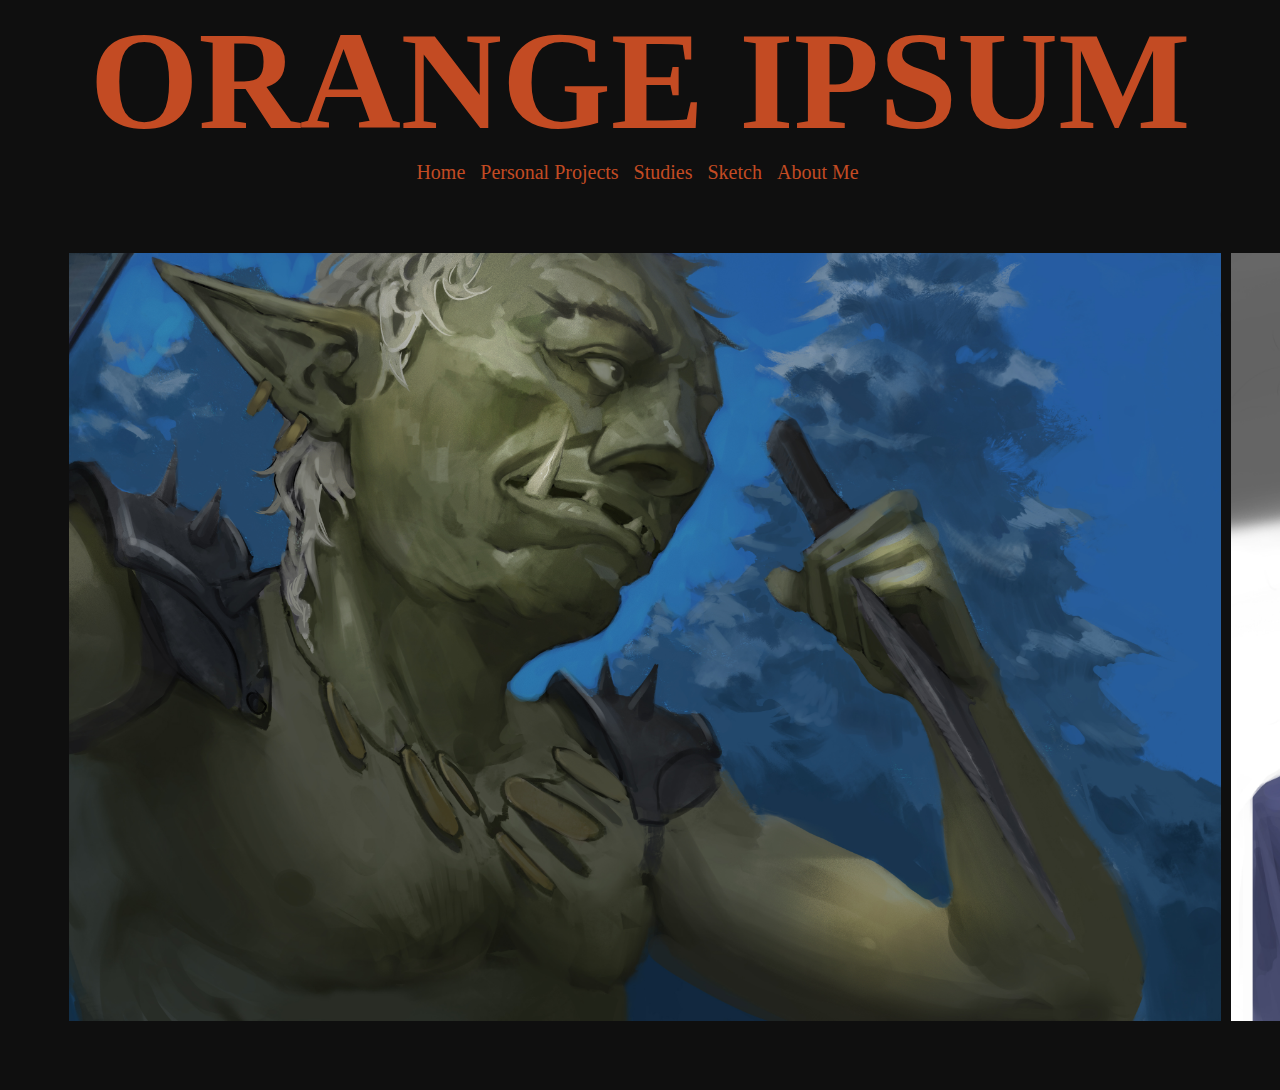
==== PersonalProjects.html @ 5a0e5245 "initial commit" ====
<!DOCTYPE html>
<html>
    <head>
        <link rel="stylesheet" href="style.css">
        <title>PERSONAL PROJECTS</title>
    </head>
</html>

<div class="flex-container">    
    <h1>ORANGE IPSUM</h1> 
</div>

<div class="navbar">  
    <li><a href="index.html">Home </a></li>
    <li><a href="PersonalProjects.html">Personal Projects </a></li>
    <li><a href="Studies.html">Studies </a></li>
    <li><a href="Sketch.html">Sketch </a></li>
    <li><a href="AboutMe.html">About Me </a></li>
</div>

<div class="image-slider">
    <img src="src/img/Goblin.jpg" >
    <img src="src/img/Hero_Final.jpg" >
    <img src="src/BG.jpg">
</div>

<body> 
</body>
---- style.css ----
@font-face {
    font-family: "Metal";
    src: local("MetalMania-Regular");
  
  }

body {
    margin: 0;
    background-color: rgb(15, 15, 15);
}

.flex-container {
    margin: 0;
    padding: 0;
    font-family: "Metal";
    font-size: 70px;
    color: rgb(195, 75, 35);
    justify-content: center;
    display: flex;
    flex-direction: row;
    background-color: rgb(15, 15, 15);
}



.navbar {
    white-space: pre;
    display: flex;
    justify-content: center;
    font-family: "Metal";
    color: rgb(195, 75, 35);
    background-color: rgb(15, 15, 15);
}

h1 {
    margin-bottom: 0;
    margin-top: 0;
}

li {
    justify-content: center;
    display: inline;
    font-size: 20px;
    margin-right: 5px;
    margin-left: 5px;
 
}

a:link {
    text-decoration: none;
    color: rgb(195, 75, 35);
}

a:visited {
    text-decoration: none;
    color: rgb(195, 75, 35);
}

a:hover {
    text-decoration: none;
    color: rgb(218, 134, 107);
}

a:active {
    text-decoration: none;
    color: rgb(218, 134, 107);
}

.image-slider {
    
    display: flex;
    flex-direction: row;   
    margin: 5%;
}

img {
    object-fit: cover;
    width: 100%;
    margin: 5px;
}
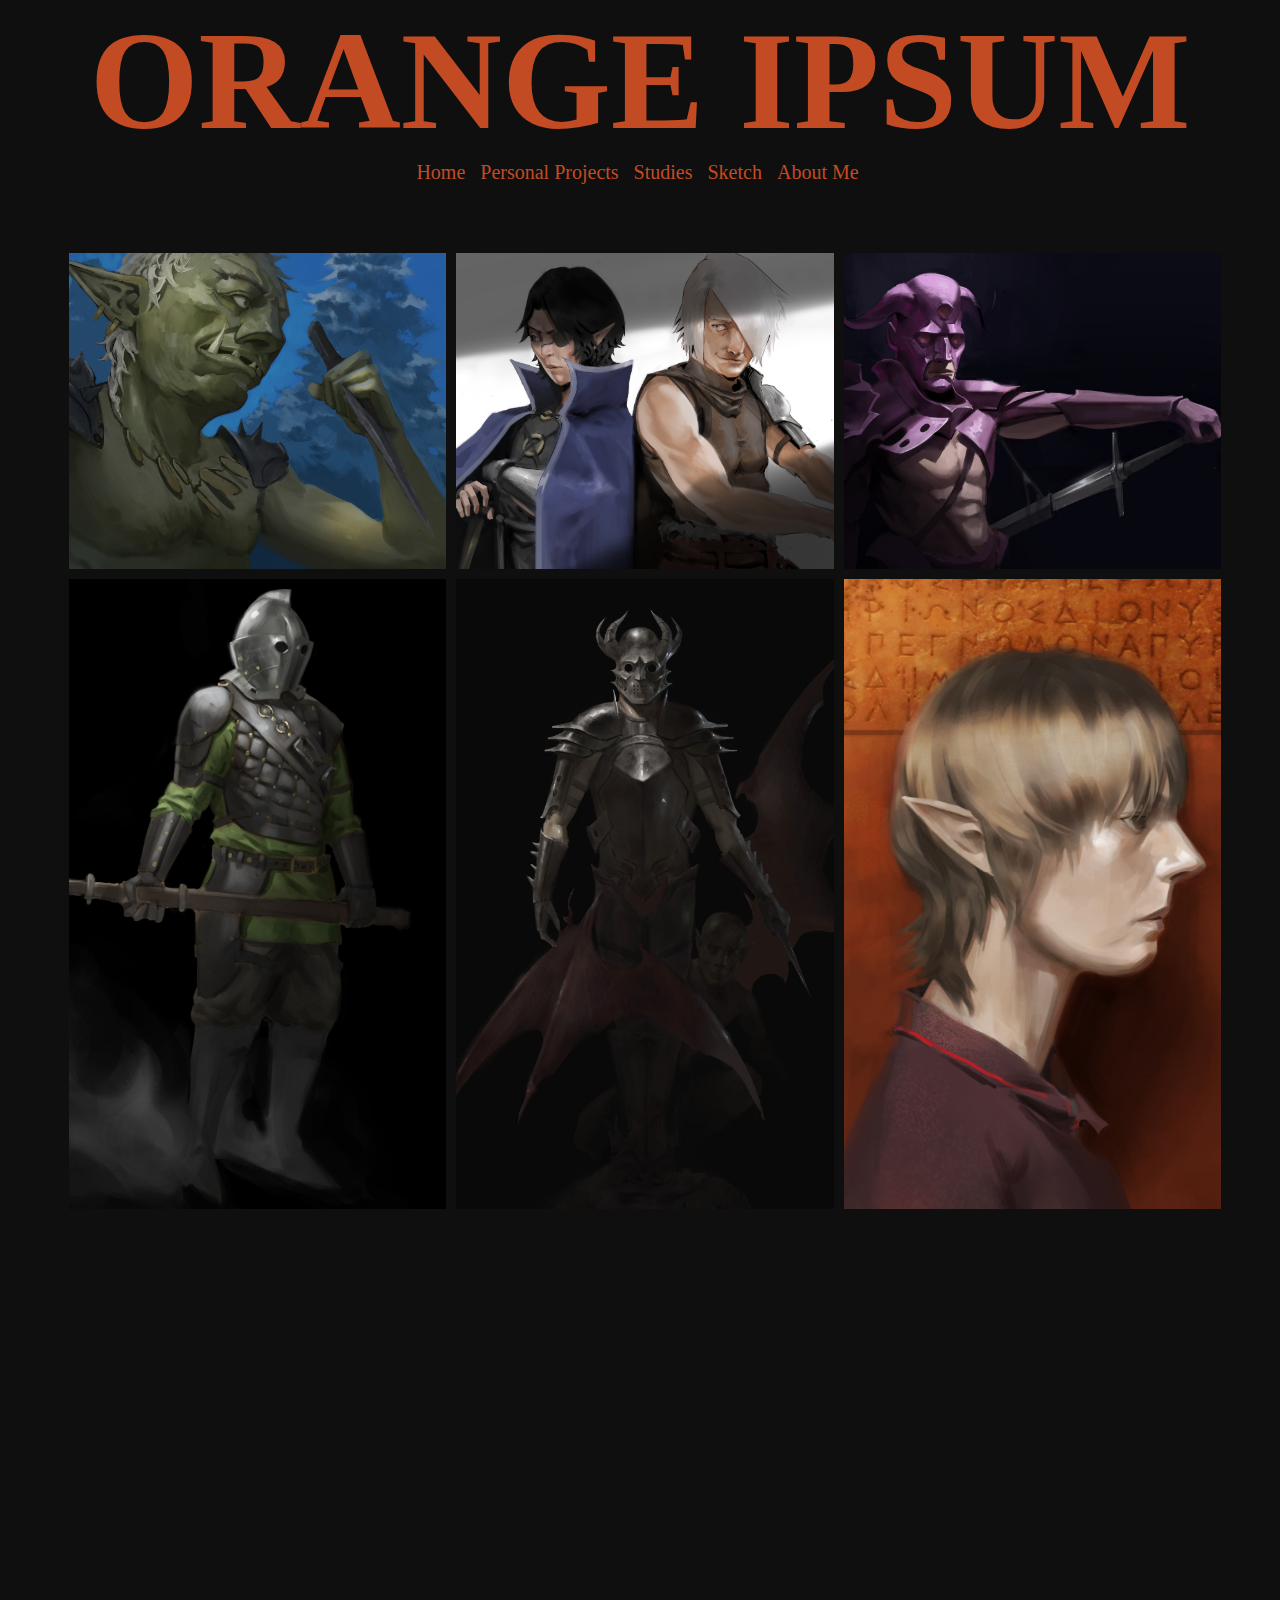
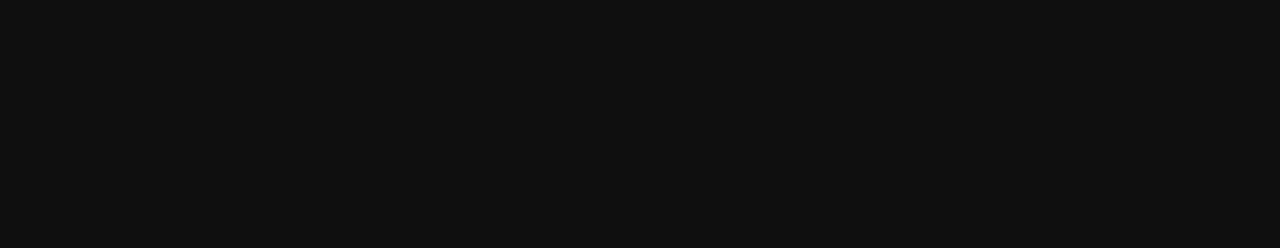
==== commit 96c4d70c: "added an overlay to every image  which only appears if hovered" ====
--- a/PersonalProjects.html
+++ b/PersonalProjects.html
@@ -18,10 +18,50 @@
     <li><a href="AboutMe.html">About Me </a></li>
 </div>
 
-<div class="image-slider">
-    <img src="src/img/Goblin.jpg" >
-    <img src="src/img/Hero_Final.jpg" >
-    <img src="src/BG.jpg">
+<div class="images">  
+    <div class="img1">    
+        <img src="src/img/Goblin.jpg" class ="thumbnail" >
+        <div class="middle">
+            <div class="text">Goblin</div>
+        </div>
+    </div>  
+
+    <div class="img2">  
+        <img src="src/img/Hero_Final.jpg" class ="thumbnail1">
+        <div class="middle1">
+            <div class="text1">Mercenaries</div>
+        </div>
+    </div>
+    
+    <div class="img3">  
+        <img src="src/img/wipfinall.jpg" class ="thumbnail2">
+        <div class="middle2">
+            <div class="text2">Portrait of a Lady</div>
+        </div>
+    </div>
+    
+    <div class="img4"> 
+        <img src="src/img/figure4.1.jpg" class ="thumbnail3">
+        <div class="middle3">
+            <div class="text3">Mercenary</div>
+        </div>
+    </div>
+    
+    <div class="img5">
+        <img src="src/img/figure1.jpg" class ="thumbnail4">
+        <div class="middle4">
+            <div class="text4">Godhand</div>
+        </div>
+    </div>
+
+    <div class="img6">
+        <img src="src/img/bust1.jpg" class ="thumbnail5">
+        <div class="middle5">
+            <div class="text5">Portrait</div>
+        </div>
+    </div>
+
+   
 </div>
 
 <body> 
--- a/style.css
+++ b/style.css
@@ -1,8 +1,7 @@
 @font-face {
     font-family: "Metal";
     src: local("MetalMania-Regular");
-  
-  }
+}
 
 body {
     margin: 0;
@@ -20,8 +19,6 @@
     flex-direction: row;
     background-color: rgb(15, 15, 15);
 }
-
-
 
 .navbar {
     white-space: pre;
@@ -43,39 +40,97 @@
     font-size: 20px;
     margin-right: 5px;
     margin-left: 5px;
- 
 }
 
-a:link {
+a:link, a:visited {
     text-decoration: none;
     color: rgb(195, 75, 35);
 }
 
-a:visited {
-    text-decoration: none;
-    color: rgb(195, 75, 35);
-}
-
-a:hover {
+a:hover, a:active {
     text-decoration: none;
     color: rgb(218, 134, 107);
 }
 
-a:active {
-    text-decoration: none;
-    color: rgb(218, 134, 107);
+.images {
+    display: grid;
+    grid-template-columns: repeat(3, 1fr);
+    grid-gap: 10px;
+    margin: 5%;
+    justify-content: center;
+    grid-auto-rows: auto;
 }
 
-.image-slider {
-    
-    display: flex;
-    flex-direction: row;   
-    margin: 5%;
+/* Container for each image */
+.img1,
+.img2,
+.img3,
+.img4,
+.img5,
+.img6 {
+    position: relative;
+    display: inline-block;
 }
 
+/* The overlay that appears when hovering over the image */
+.middle,
+.middle1,
+.middle2,
+.middle3,
+.middle4,
+.middle5 {
+    display: inline-block;
+    position: relative;
+    width: 100%;
+    height: 100%;
+    background-color: rgba(0, 0, 0, 0.4);
+    display: flex;
+    justify-content: center;
+    align-items: center;
+    opacity: 0; /* Initially hidden */
+    transition: opacity 0.3s ease; /* Smooth transition */
+}
+
+/* Text style inside the overlay */
+.text,
+.text1,
+.text2,
+.text3,
+.text4,
+.text5 {
+    background-color: #04AA6D;
+    color: white;
+    font-size: 16px;
+    padding: 16px 32px;
+    text-align: center;
+}
+
+
+
+/* Show the overlay when hovering over the image */
+.img1:hover .middle, 
+.img2:hover .middle,
+.img3:hover .middle,
+.img4:hover .middle,
+.img5:hover .middle,
+.img6:hover .middle{
+    opacity: 1;
+}
+
+/* Thumbnail hover effect */
+.thumbnail:hover,
+.thumbnail1:hover,
+.thumbnail2:hover,
+.thumbnail3:hover,
+.thumbnail4:hover,
+.thumbnail5:hover {
+    opacity: 0.3; /* Slight opacity change on hover */
+}
+
+/* Ensure images cover the entire container */
 img {
     object-fit: cover;
     width: 100%;
+    height: 100%;
     margin: 5px;
 }
-
